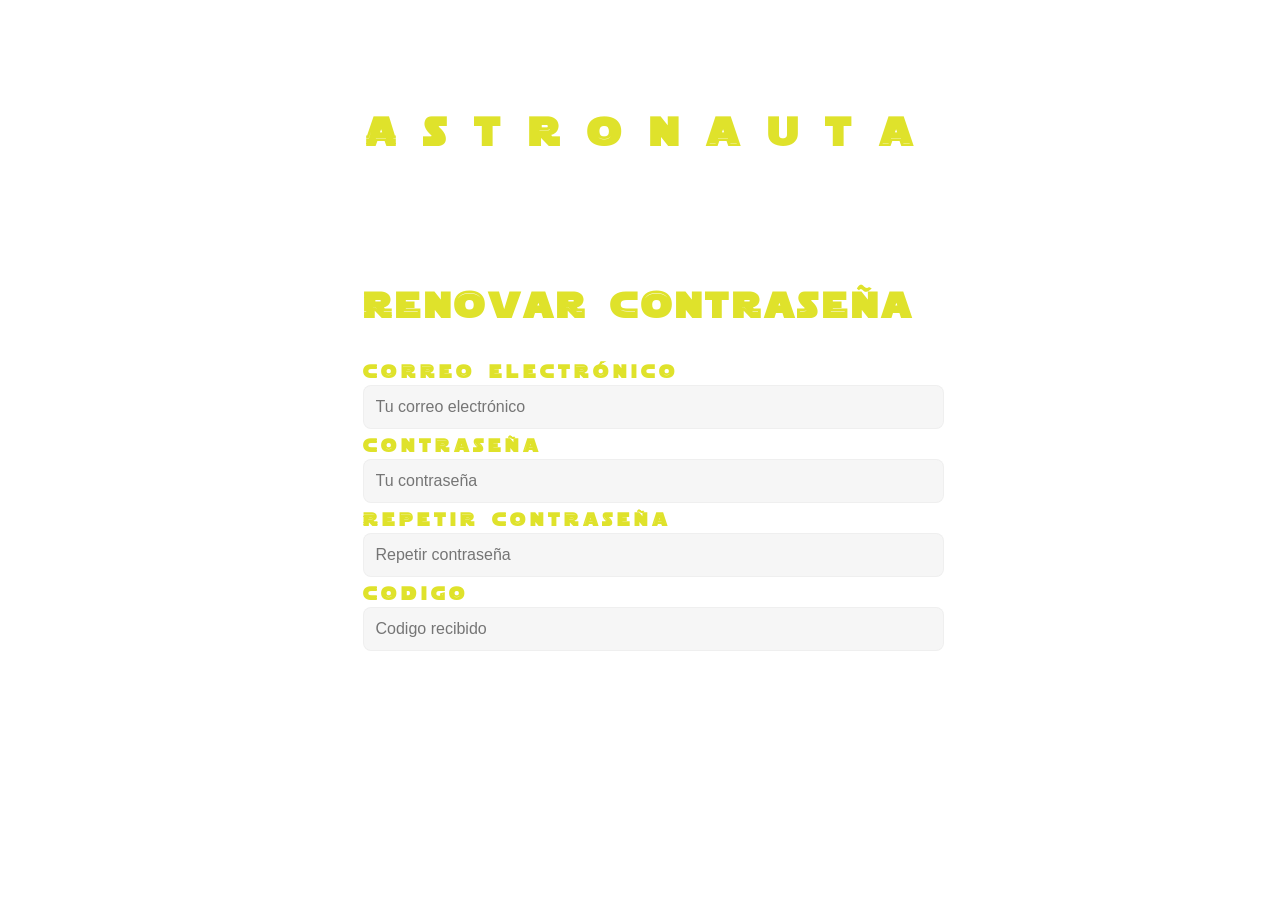
==== juego-phaser/crearContraseña.html @ 1649e10f "he creado dos paginas mas , una para crear cuenta , otra para recuperar contrasña" ====
<!DOCTYPE html>
<html lang="en">
<head>
    <meta charset="UTF-8">
    <meta name="viewport" content="width=device-width, initial-scale=1.0">
    <title>Document</title>
    <link rel="stylesheet" href="css/formulario.css">
</head>


<body>


    


    <div class="divPadre">

        <div style="display: flex; justify-content: center; width: 100%;">

            <h1 class="titulo">
                <span>A</span>
                <span>s</span>
                <span>t</span>
                <span>r</span>
                <span>o</span>
                <span>n</span>
                <span>a</span>
                <span>u</span>
                <span>t</span>
                <span>a</span>
            </h1>

        </div>

        <form action="">

            <div  class="divHijo">

                <h1>Renovar contraseña</h1>

            </div>

            <div class="divHijo">
                <label for="">Correo electrónico</label>
                <input type="email" name="correoUs" id="correoUs" placeholder="Tu correo electrónico">
            </div>

            <div class="divHijo">
                <label for="">Contraseña</label>
                <input type="text" name="contraseñaUs" id="contraseñaUs" placeholder="Tu contraseña">
            </div>

            <div class="divHijo">
                <label for="">Repetir Contraseña</label>
                <input type="text" name="contraseñaUs" id="contraseñaUs" placeholder="Repetir contraseña">
            </div>

            <div class="divHijo">
                <label for="">Codigo</label>
                <input type="text" name="contraseñaUs" id="contraseñaUs" placeholder="Codigo recibido">
            </div>


        </form>

    </div>


</body>
</html>
---- juego-phaser/css/formulario.css ----
html, body {
    margin: 0;
    padding: 0;
    height: 100%;
}


body{

    margin: 0;
    padding:0;
    background-image: url('../fotos/fondoMenu2.jpg');
    background-size: cover;
    background-repeat: no-repeat;
    display: flex;
    justify-content: center;
    align-items: center;

}


.divPadre{

    position: relative;

}

.divHijo{

    color: rgb(223, 226, 43);
    font-size: large;
    font-weight: 900;
    text-decoration: none;
    font-family: 'StarWars', sans-serif;
    letter-spacing: 5px;
                                                
}

input{
    width:100%;
    padding:12px;
    border-radius:8px;
    border:1px solid #cccccc2c;
    font-size:16px;
    transition:0.3s;
    background-color: #cccccc2c;
}

input:focus{
    border-color:rgb(223, 226, 43);
    outline:none;
    box-shadow:0 0 5px rgb(223, 226, 43);
}



@font-face {
    font-family: "StarWars";
    src: url("../fonts/Starjout.ttf");
}



a{
    color: rgb(223, 226, 43);
}


.titulo{
    position: absolute;
    top: -180px;
    left: 50%;
    transform: translateX(-50%);
    white-space: nowrap;

    color: rgb(223, 226, 43);
    font-weight: 900;
    font-family: 'StarWars', sans-serif;
    letter-spacing: 5px;
    font-size: 40px;
}


.titulo span {
    display: inline-block;
}

.titulo span:nth-child(1) { animation: flotar1 14s infinite ease-in-out alternate; animation-delay: 0.1s; }
.titulo span:nth-child(2) { animation: flotar2 12s infinite ease-in-out alternate; animation-delay: 0.8s; }
.titulo span:nth-child(3) { animation: flotar3 16s infinite ease-in-out alternate; animation-delay: 0.3s; }
.titulo span:nth-child(4) { animation: flotar1 13s infinite ease-in-out alternate; animation-delay: 1.2s; }
.titulo span:nth-child(5) { animation: flotar2 15s infinite ease-in-out alternate; animation-delay: 0.5s; }
.titulo span:nth-child(6) { animation: flotar3 12s infinite ease-in-out alternate; animation-delay: 1.5s; }
.titulo span:nth-child(7) { animation: flotar1 17s infinite ease-in-out alternate; animation-delay: 0.7s; }
.titulo span:nth-child(8) { animation: flotar2 14s infinite ease-in-out alternate; animation-delay: 1.1s; }
.titulo span:nth-child(9) { animation: flotar3 13s infinite ease-in-out alternate; animation-delay: 0.2s; }
.titulo span:nth-child(10) { animation: flotar1 15s infinite ease-in-out alternate; animation-delay: 0.9s; }

@keyframes flotar1 {
    0%   { transform: translate(0px, 0px) rotate(0deg) scale(1); }
    33%  { transform: translate(-5px, -15px) rotate(4deg) scale(1.05); }
    66%  { transform: translate(6px, 10px) rotate(-3deg) scale(0.95); }
    100% { transform: translate(0px, 0px) rotate(0deg) scale(1); }
}

@keyframes flotar2 {
    0%   { transform: translate(0px, 0px) rotate(0deg) scale(1); }
    33%  { transform: translate(12px, -5px) rotate(-6deg) scale(0.95); }
    66%  { transform: translate(-10px, 5px) rotate(5deg) scale(1.02); }
    100% { transform: translate(0px, 0px) rotate(0deg) scale(1); }
}

@keyframes flotar3 {
    0%   { transform: translate(0px, 0px) rotate(0deg) scale(1); }
    33%  { transform: translate(-8px, 12px) rotate(8deg) scale(0.9); }
    66%  { transform: translate(8px, -12px) rotate(-7deg) scale(1.08); }
    100% { transform: translate(0px, 0px) rotate(0deg) scale(1); }
}

.menuA{
    text-decoration: none;
    padding-top: 12px;
    padding-bottom: 12px;
    border-radius: 8px;
    border: 1px solid #cccccc2c;
    font-size: 16px;
    background-color: #cccccc2c;
}
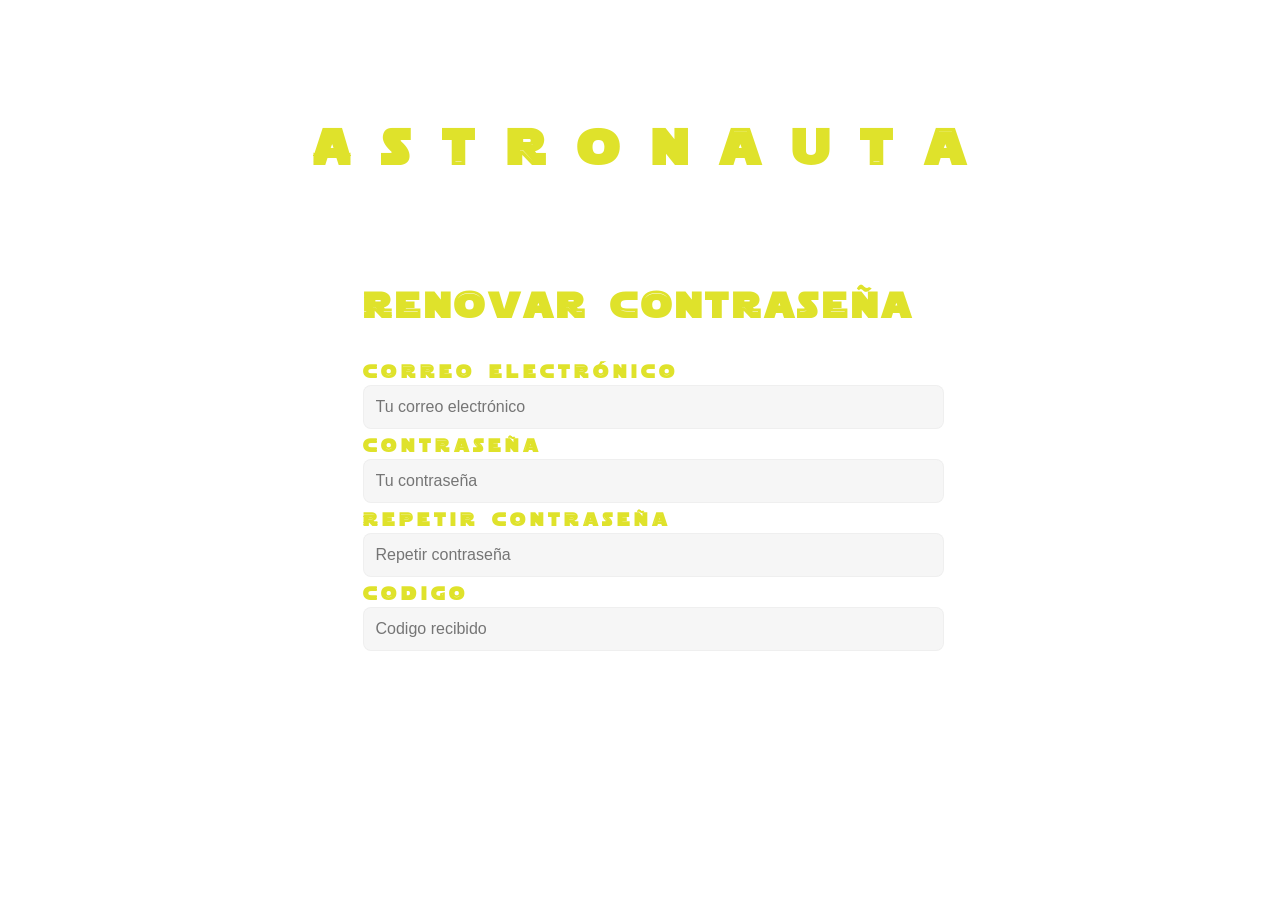
==== commit ef608542: "Menu creado , pagina para recuperar contraseña - creado" ====
--- a/juego-phaser/crearContraseña.html
+++ b/juego-phaser/crearContraseña.html
@@ -8,7 +8,7 @@
 </head>
 
 
-<body>
+<body class="classBody">
 
 
     
--- a/juego-phaser/css/formulario.css
+++ b/juego-phaser/css/formulario.css
@@ -5,7 +5,7 @@
 }
 
 
-body{
+.classBody{
 
     margin: 0;
     padding:0;
@@ -72,12 +72,11 @@
     left: 50%;
     transform: translateX(-50%);
     white-space: nowrap;
-
     color: rgb(223, 226, 43);
     font-weight: 900;
     font-family: 'StarWars', sans-serif;
     letter-spacing: 5px;
-    font-size: 40px;
+    font-size: 50px;
 }
 
 
@@ -125,4 +124,49 @@
     border: 1px solid #cccccc2c;
     font-size: 16px;
     background-color: #cccccc2c;
+    display: block;          /* Se comporta como un bloque (ocupa su propia línea) */
+    width: 250px;           /* Un ancho fijo para que todos midan lo mismo */
+    margin: 0 auto;         /* Los centra horizontalmente dentro de su div */
+
+    transition: background-color 0.3s ease, color 0.3s ease, box-shadow 0.3s ease;
+}
+
+.menuA:hover {
+    background-color: rgb(223, 226, 43);
+    color: black;
+    box-shadow: 0 0 15px rgb(223, 226, 43);
+    
+    
+    animation-play-state: paused !important;
+    transform: scale(1.05) !important;
+}
+
+.SepBotonesMenu {
+    margin-bottom: 2vh;
+    text-align: center;
+}
+
+
+
+
+/* Asignamos animaciones desfasadas a cada botón según su orden en el menú */
+.divPadre > .SepBotonesMenu:nth-child(2) .menuA { animation: flotarBtn1 12s infinite ease-in-out alternate; }
+.divPadre > .SepBotonesMenu:nth-child(3) .menuA { animation: flotarBtn2 15s infinite ease-in-out alternate; animation-delay: 1s; }
+.divPadre > .SepBotonesMenu:nth-child(4) .menuA { animation: flotarBtn1 14s infinite ease-in-out alternate; animation-delay: 2s; }
+.divPadre > .SepBotonesMenu:nth-child(5) .menuA { animation: flotarBtn2 13s infinite ease-in-out alternate; animation-delay: 0.5s; }
+.divPadre > .SepBotonesMenu:nth-child(6) .menuA { animation: flotarBtn1 16s infinite ease-in-out alternate; animation-delay: 1.5s; }
+.divPadre > .SepBotonesMenu:nth-child(7) .menuA { animation: flotarBtn2 14s infinite ease-in-out alternate; animation-delay: 2.5s; }
+
+/* TRAYECTORIA BOTONES 1: Movimiento muy corto en diagonal */
+@keyframes flotarBtn1 {
+    0%   { transform: translate(0px, 0px) rotate(0deg); }
+    50%  { transform: translate(3px, -4px) rotate(1deg); }
+    100% { transform: translate(-2px, 3px) rotate(-1deg); }
+}
+
+/* TRAYECTORIA BOTONES 2: Movimiento muy corto opuesto */
+@keyframes flotarBtn2 {
+    0%   { transform: translate(0px, 0px) rotate(0deg); }
+    50%  { transform: translate(-4px, 2px) rotate(-1deg); }
+    100% { transform: translate(3px, -2px) rotate(1deg); }
 }
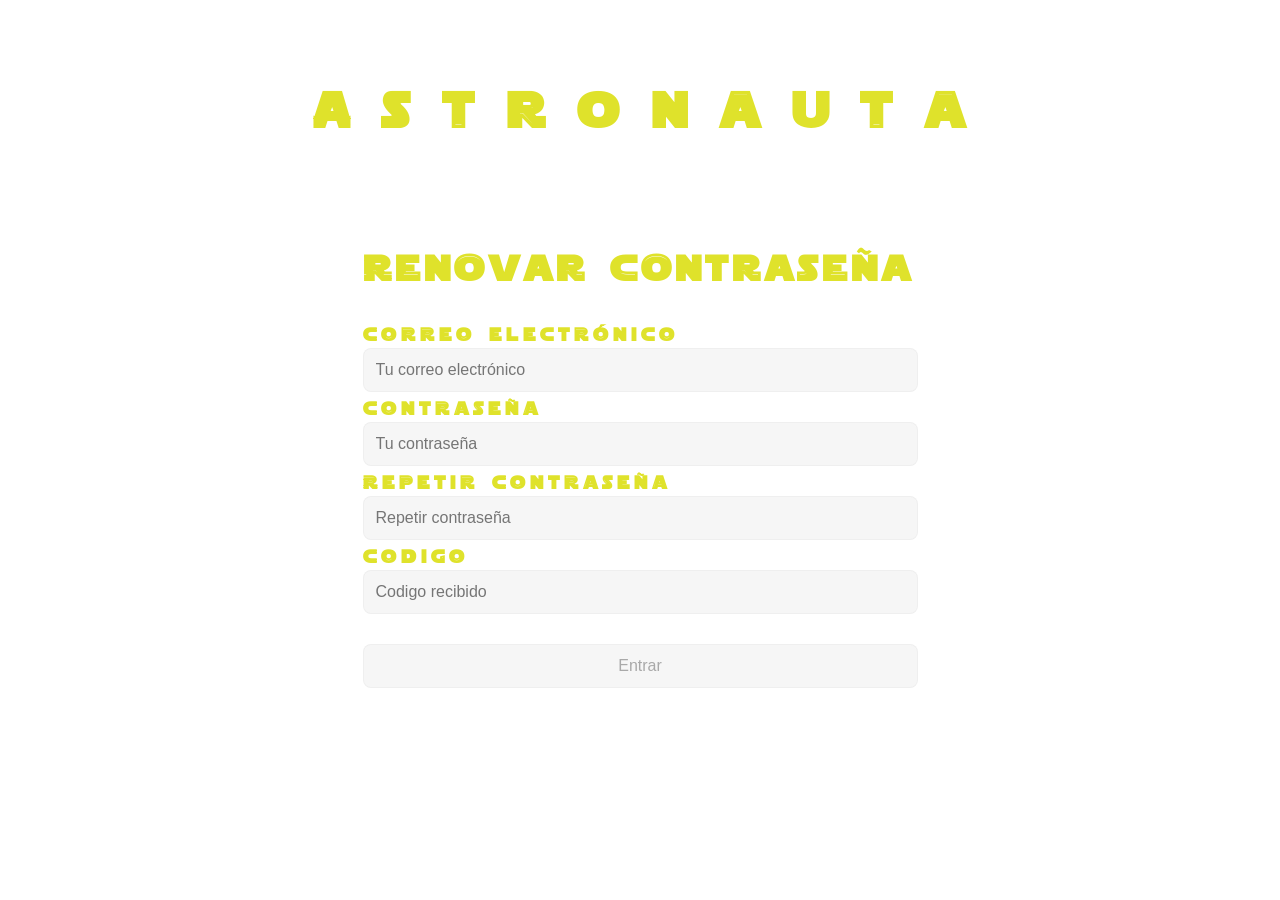
==== commit 84bb6379: "modificaciones del menu y formularios" ====
--- a/juego-phaser/crearContraseña.html
+++ b/juego-phaser/crearContraseña.html
@@ -61,6 +61,9 @@
                 <input type="text" name="contraseñaUs" id="contraseñaUs" placeholder="Codigo recibido">
             </div>
 
+            <div>
+                <button class="">Entrar</button>
+            </div>
 
         </form>
 
--- a/juego-phaser/css/formulario.css
+++ b/juego-phaser/css/formulario.css
@@ -2,6 +2,10 @@
     margin: 0;
     padding: 0;
     height: 100%;
+}
+
+* {
+    box-sizing: border-box;
 }
 
 
@@ -18,6 +22,19 @@
 
 }
 
+.classBody2{
+
+    margin: 0;
+    padding:0;
+    background-image: url('../fotos/fondoMenu3.jpg');
+    background-size: cover;
+    background-repeat: no-repeat;
+    display: flex;
+    justify-content: center;
+    align-items: center;
+
+}
+
 
 .divPadre{
 
@@ -52,7 +69,9 @@
     box-shadow:0 0 5px rgb(223, 226, 43);
 }
 
-
+.tituloDiv{
+    display: flex; justify-content: center; width: 100%;
+}
 
 @font-face {
     font-family: "StarWars";
@@ -64,6 +83,31 @@
 a{
     color: rgb(223, 226, 43);
 }
+
+button{
+    width:100%;
+    padding:12px;
+    border-radius:8px;
+    border:1px solid #cccccc2c;
+    font-size:16px;
+    transition:0.3s;
+    background-color: #cccccc2c;
+    margin-top: 30px;
+    color:rgb(169, 169, 169) ;
+}
+
+button:hover{
+    border-color:rgb(223, 226, 43);
+    outline:none;
+    box-shadow:0 0 5px rgb(223, 226, 43);
+}
+
+button:focus{
+    border-color:rgb(226, 110, 43);
+    outline:none;
+    box-shadow:0 0 5px rgb(226, 110, 43);
+}
+
 
 
 .titulo{
@@ -124,9 +168,9 @@
     border: 1px solid #cccccc2c;
     font-size: 16px;
     background-color: #cccccc2c;
-    display: block;          /* Se comporta como un bloque (ocupa su propia línea) */
-    width: 250px;           /* Un ancho fijo para que todos midan lo mismo */
-    margin: 0 auto;         /* Los centra horizontalmente dentro de su div */
+    display: block;
+    width: 250px;
+    margin: 0 auto;
 
     transition: background-color 0.3s ease, color 0.3s ease, box-shadow 0.3s ease;
 }
@@ -147,9 +191,6 @@
 }
 
 
-
-
-/* Asignamos animaciones desfasadas a cada botón según su orden en el menú */
 .divPadre > .SepBotonesMenu:nth-child(2) .menuA { animation: flotarBtn1 12s infinite ease-in-out alternate; }
 .divPadre > .SepBotonesMenu:nth-child(3) .menuA { animation: flotarBtn2 15s infinite ease-in-out alternate; animation-delay: 1s; }
 .divPadre > .SepBotonesMenu:nth-child(4) .menuA { animation: flotarBtn1 14s infinite ease-in-out alternate; animation-delay: 2s; }
@@ -157,14 +198,14 @@
 .divPadre > .SepBotonesMenu:nth-child(6) .menuA { animation: flotarBtn1 16s infinite ease-in-out alternate; animation-delay: 1.5s; }
 .divPadre > .SepBotonesMenu:nth-child(7) .menuA { animation: flotarBtn2 14s infinite ease-in-out alternate; animation-delay: 2.5s; }
 
-/* TRAYECTORIA BOTONES 1: Movimiento muy corto en diagonal */
+
 @keyframes flotarBtn1 {
     0%   { transform: translate(0px, 0px) rotate(0deg); }
     50%  { transform: translate(3px, -4px) rotate(1deg); }
     100% { transform: translate(-2px, 3px) rotate(-1deg); }
 }
 
-/* TRAYECTORIA BOTONES 2: Movimiento muy corto opuesto */
+
 @keyframes flotarBtn2 {
     0%   { transform: translate(0px, 0px) rotate(0deg); }
     50%  { transform: translate(-4px, 2px) rotate(-1deg); }
